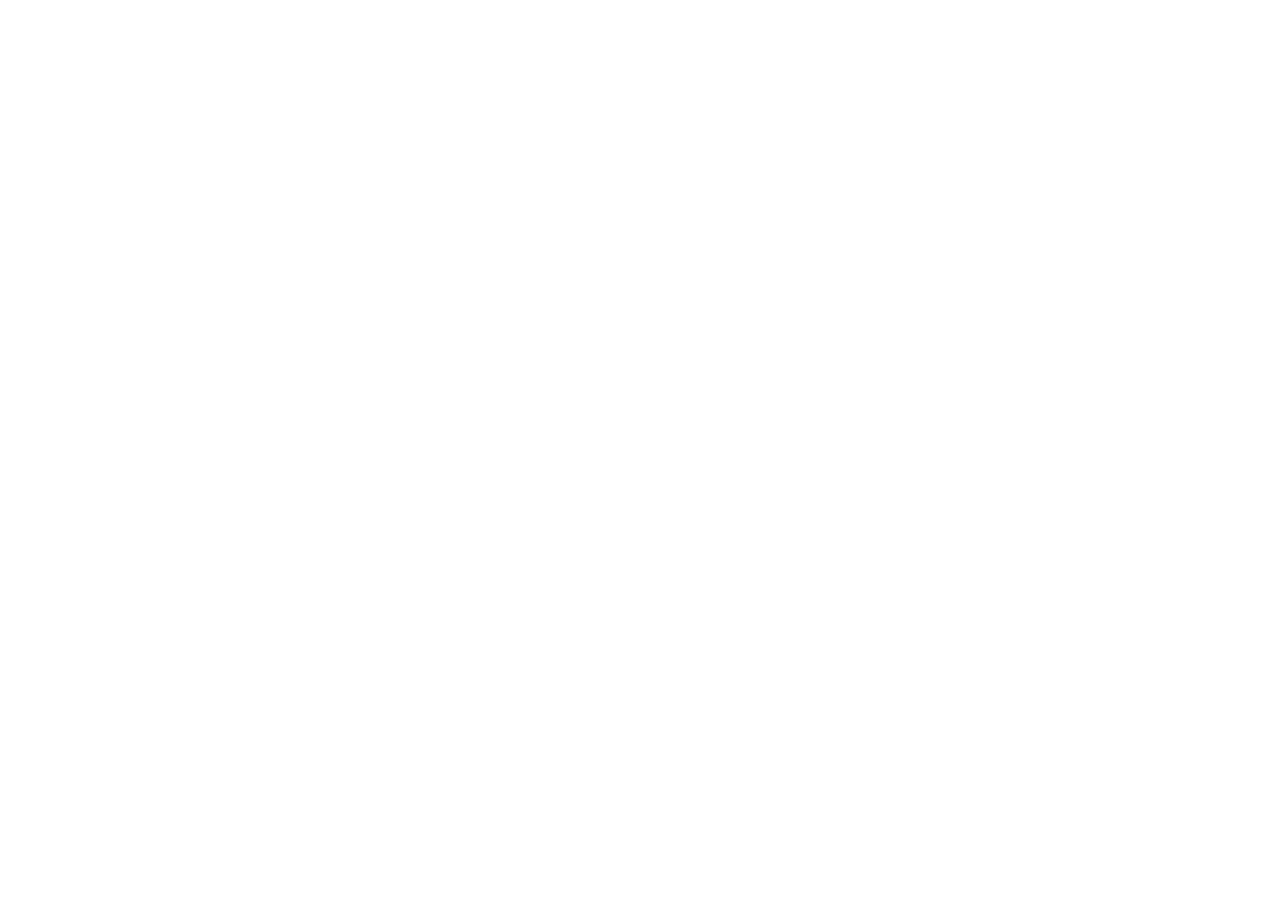
==== index.html @ f06d417c "first commit" ====
<!DOCTYPE html>
<html lang="en">
<head>
    <meta charset="UTF-8">
    <meta http-equiv="X-UA-Compatible" content="IE=edge">
    <meta name="viewport" content="width=device-width, initial-scale=1.0">
    <title>Document</title>
   <link rel="stylesheet" href="style.css">
</head>
<body>


    
    
</body>
</html>
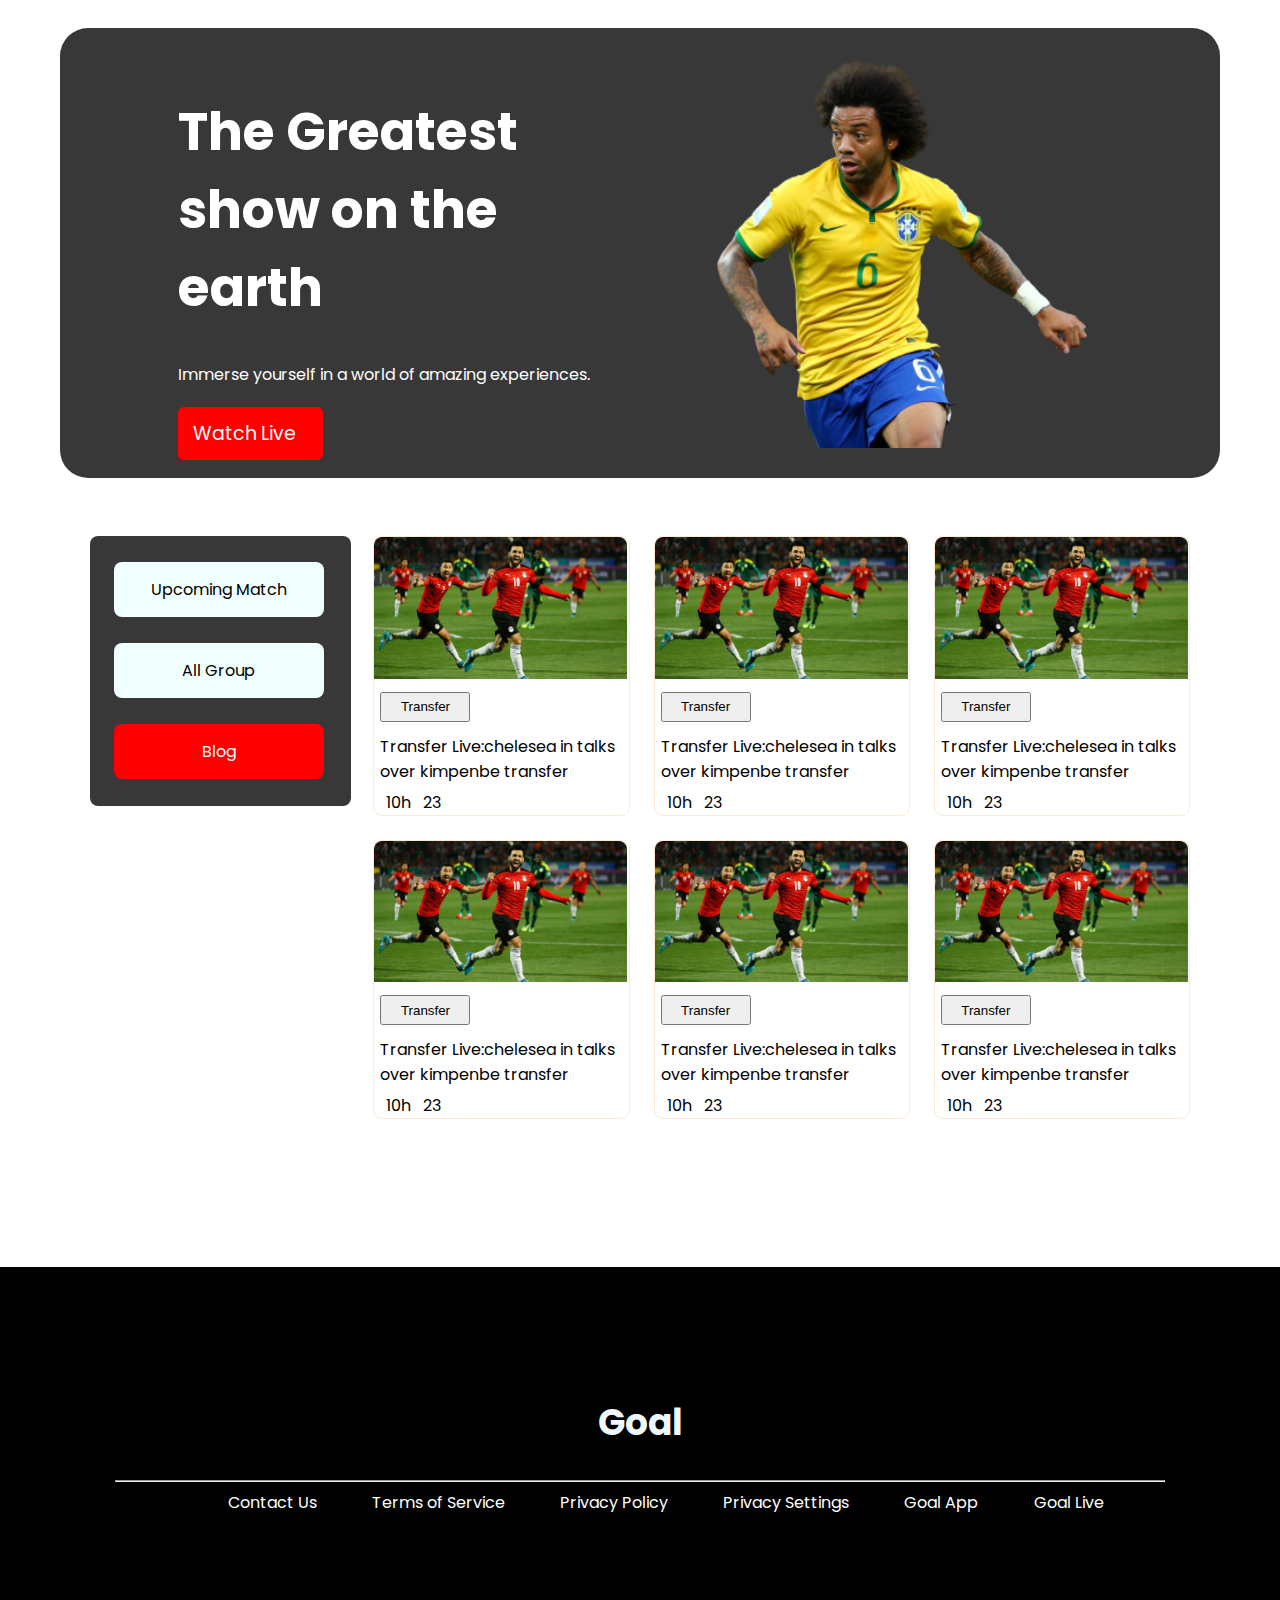
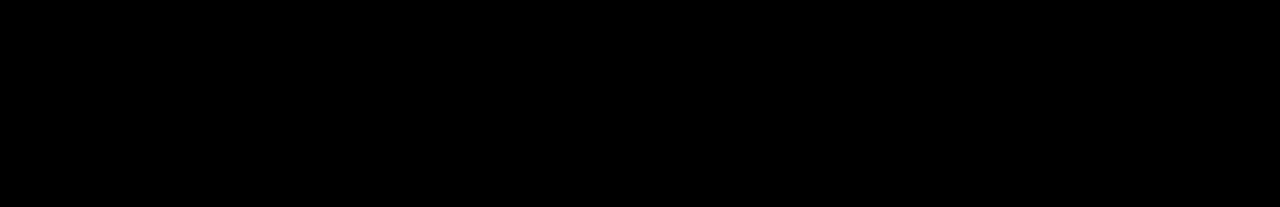
==== commit 48c79bf5: "second" ====
--- a/index.html
+++ b/index.html
@@ -1,16 +1,289 @@
 <!DOCTYPE html>
 <html lang="en">
+
 <head>
     <meta charset="UTF-8">
     <meta http-equiv="X-UA-Compatible" content="IE=edge">
     <meta name="viewport" content="width=device-width, initial-scale=1.0">
-    <title>Document</title>
-   <link rel="stylesheet" href="style.css">
+    <title>World Cup</title>
+    <link rel="stylesheet" href="https://cdnjs.cloudflare.com/ajax/libs/font-awesome/6.1.1/css/all.min.css"
+        integrity="sha512-KfkfwYDsLkIlwQp6LFnl8zNdLGxu9YAA1QvwINks4PhcElQSvqcyVLLD9aMhXd13uQjoXtEKNosOWaZqXgel0g=="
+        crossorigin="anonymous" referrerpolicy="no-referrer" />
+
+
+    <link rel="stylesheet" href="style.css">
+
+
+
+
 </head>
+
 <body>
-
-
-    
-    
+    <!-- header start -->
+    <header>
+
+    </header>
+    <!-- header end -->
+
+    <main>
+        <!-- top-banner and player -->
+        <section class="container header">
+
+            <div class="top-banner half-width">
+                <h1>The Greatest show on the earth</h1>
+                <p>Immerse yourself in a world of amazing experiences.</p>
+
+                <div class="live-button">
+                    <a href="">Watch Live
+                        <i class="fa-solid fa-angle-right"></i>
+                    </a>
+
+                </div>
+            </div>
+
+            <div class="player half-width">
+                <img src="image/Banner Image.png" alt="">
+
+            </div>
+
+        </section>
+
+
+
+
+        <!-- latest parts players -->
+        
+        
+        <section class="container flex-container">
+            <div class="button">
+                <div class="match-button"><a href="match.html">Upcoming Match</a></div>
+                <div class="match-button"><a href="">All Group</a></div>
+                <div class="blog-button"><a href="">Blog</a></div>
+
+            </div>
+
+
+            <div class="blog">
+                <div class="players">
+
+                    <div class="player-banner">
+                        <img src="image/Blog Image.png" alt="">
+
+                        <div class="player-title">
+                            <button class="player-button">
+                                Transfer</button>
+                        </div>
+                        <div class="player-info">
+                            Transfer Live:chelesea in talks over kimpenbe transfer
+
+                        </div>
+                        <div class="player-duration">
+                            <i class="fa-solid fa-clock"></i>
+
+                            <span>10h</span>
+
+
+                            <div class="massage-icon">
+                                <i class="fa-solid fa-message"></i>
+                                <span>23</span>
+                            </div>
+
+                        </div>
+                    </div>
+
+                </div>
+
+                <div class="players">
+
+                    <div class="player-banner">
+                        <img src="image/Blog Image.png" alt="">
+
+                        <div class="player-title">
+                            <button class="player-button">
+                                Transfer</button>
+                        </div>
+                        <div class="player-info">
+                            Transfer Live:chelesea in talks over kimpenbe transfer
+
+                        </div>
+                        <div class="player-duration">
+                            <i class="fa-solid fa-clock"></i>
+
+                            <span>10h</span>
+
+
+                            <div class="massage-icon">
+                                <i class="fa-solid fa-message"></i>
+                                <span>23</span>
+                            </div>
+
+                        </div>
+                    </div>
+
+                </div>
+
+                <div class="players">
+
+                    <div class="player-banner">
+                        <img src="image/Blog Image.png" alt="">
+
+                        <div class="player-title">
+                            <button class="player-button">
+                                Transfer</button>
+                        </div>
+                        <div class="player-info">
+                            Transfer Live:chelesea in talks over kimpenbe transfer
+
+                        </div>
+                        <div class="player-duration">
+                            <i class="fa-solid fa-clock"></i>
+
+                            <span>10h</span>
+
+
+                            <div class="massage-icon">
+                                <i class="fa-solid fa-message"></i>
+                                <span>23</span>
+                            </div>
+
+                        </div>
+                    </div>
+
+                </div>
+
+                <div class="players">
+
+                    <div class="player-banner">
+                        <img src="image/Blog Image.png" alt="">
+
+                        <div class="player-title">
+                            <button class="player-button">
+                                Transfer</button>
+                        </div>
+                        <div class="player-info">
+                            Transfer Live:chelesea in talks over kimpenbe transfer
+
+                        </div>
+                        <div class="player-duration">
+                            <i class="fa-solid fa-clock"></i>
+
+                            <span>10h</span>
+
+
+                            <div class="massage-icon">
+                                <i class="fa-solid fa-message"></i>
+                                <span>23</span>
+                            </div>
+
+                        </div>
+                    </div>
+
+                </div>
+
+                <div class="players">
+
+                    <div class="player-banner">
+                        <img src="image/Blog Image.png" alt="">
+
+                        <div class="player-title">
+                            <button class="player-button">
+                                Transfer</button>
+                        </div>
+                        <div class="player-info">
+                            Transfer Live:chelesea in talks over kimpenbe transfer
+
+                        </div>
+                        <div class="player-duration">
+                            <i class="fa-solid fa-clock"></i>
+
+                            <span>10h</span>
+
+
+                            <div class="massage-icon">
+                                <i class="fa-solid fa-message"></i>
+                                <span>23</span>
+                            </div>
+
+                        </div>
+                    </div>
+
+                </div>
+
+                <div class="players">
+
+                    <div class="player-banner">
+                        <img src="image/Blog Image.png" alt="">
+
+                        <div class="player-title">
+                            <button class="player-button">
+                                Transfer</button>
+                        </div>
+                        <div class="player-info">
+                            Transfer Live:chelesea in talks over kimpenbe transfer
+
+                        </div>
+                        <div class="player-duration">
+                            <i class="fa-solid fa-clock"></i>
+
+                            <span>10h</span>
+
+
+                            <div class="massage-icon">
+                                <i class="fa-solid fa-message"></i>
+                                <span>23</span>
+                            </div>
+
+                        </div>
+                    </div>
+
+                </div>
+
+            </div>
+
+
+        </section> 
+
+        <section class="container">
+            <div class="view-button">
+                <a href="">View All</a>
+            </div>
+        </section> 
+
+
+
+
+
+    </main>
+    <footer>
+        <h2>Goal</h2>
+        <hr>
+
+        <div class="footer-link">
+            <a href="">Contact Us</a>
+            <a href="">Terms of Service</a>
+            <a href="">Privacy Policy</a>
+            <a href="">Privacy Settings</a>
+            <a href="">Goal App</a>
+            <a href="">Goal Live</a>
+        </div>
+        <div class="social-icons">
+            <a href="https://www.facebook.com/"
+                target="_blank">
+                <i class="fa-brands fa-facebook"></i>
+            </a>
+            <a href="https://twitter.com/?lang=en"
+                target="_blank"><i class="fa-brands fa-twitter"></i>
+            </a>
+            <a href="https://www.instagram.com/"
+                target="_blank"><i class="fa-brands fa-instagram"></i>
+            </a>
+        </div>
+
+    </footer>
+
+
+
+
 </body>
+
 </html>--- a/style.css
+++ b/style.css
@@ -0,0 +1,661 @@
+@import url('https://fonts.googleapis.com/css2?family=Asap+Condensed&family=Fira+Sans:wght@800&family=Montserrat:wght@600&family=Poppins:wght@500;700;800&family=Seaweed+Script&display=swap');
+
+/* common style */
+
+body {
+    font-family: 'Poppins', sans-serif;
+margin: 0px;
+
+}
+
+main {
+    display: flex;
+    flex-direction: column;
+    align-items: center;
+
+}
+
+.container {
+
+    max-width: 1100px;
+    padding: 30px;
+    border-radius: 28px;
+    margin-top: 28px;
+
+}
+
+
+/* top-banner and player style */
+.header {
+
+    max-height: 800px;
+    width: 98%;
+    display: flex;
+    background-color: rgba(0, 0, 0, 0.779);
+    transition: width 1s;
+}
+
+.header:hover {
+    width: 100%;
+
+}
+
+.top-banner {
+    margin-left: 8%;
+}
+
+.half-width {
+    width: 50%;
+}
+
+h1 {
+    font-size: 52px;
+    color: white;
+}
+
+.top-banner p {
+    color: white;
+    padding-bottom: 16px;
+}
+
+
+
+.live-button a {
+    text-decoration: none;
+   
+    padding: 13px 15px;
+    background-color: red;
+    border-radius: 6px;
+    color: white;
+    font-size: 19px;
+}
+
+
+.fa-solid {
+    margin-left: 12px;
+}
+
+.player {
+    margin-left: 6%;
+    position: relative;
+    max-height: 800px;
+}
+
+.player img {
+   height: 100%;
+    
+}
+
+/* latest parts style */
+.button{
+    background-color: rgba(0, 0, 0, 0.779);
+   width: 40%;
+  
+ height: 270px;
+   
+    border-radius: 8px;
+    margin-right: 2%;
+}
+.match-button a{
+    color: black;
+    text-decoration: none;
+    }
+.match-button{
+    color: black;
+    text-align: center;
+    margin-top: 10%;
+    margin-left: 9%;
+    padding: 15px ;
+    background-color: azure;
+    width: 180px;
+    border-radius: 8px;
+  }
+.blog-button a{
+    color: white;
+    text-decoration: none;
+}
+.blog-button{
+  
+    text-align: center;
+    margin-top: 10%;
+    margin-left: 9%;
+     padding: 15px;
+     background-color:red;
+      width: 180px;
+      border-radius: 8px;
+}
+.view-button{
+    background-color: red;
+    width: 180px;
+    text-align: center;
+    padding: 18px 15px;
+    border-radius: 8px;
+   margin-left: 50%;
+   display: none;
+}
+.view-button a{
+font-size: 25px;
+    color: white;
+ text-decoration: none;
+}
+
+
+/* player style */
+.flex-container{
+    display: flex;
+    
+}
+.blog{
+    display: grid;
+    grid-template-columns: repeat(3,1fr);
+  grid-column-gap: 24px;
+  grid-row-gap: 24px;
+
+}
+.players{
+    border: 1px solid antiquewhite;
+    border-radius: 9px;
+}
+.player-banner img{
+   
+    width: 253px;
+}
+.player-title{
+    padding: 6px;
+}
+.player-button{
+ 
+    width: 90px;
+    height: 30px;
+}
+.player-info{
+    padding: 6px;
+}
+.player-duration{
+    display: flex;
+    align-items: center;
+ 
+  
+}
+/* footer style */
+footer{
+    background-color: black; 
+ height: 60vh;
+
+}
+footer h2{
+    font-size: 36px;
+    color: aliceblue;
+    text-align: center;
+  padding-top: 10%;
+}
+hr{
+    margin-left: 9%;
+    margin-right: 9%;
+}
+.footer-link{
+    text-align: center;
+  
+ 
+}
+.footer-link a{
+    text-decoration: none;
+    color: white;
+    margin-left: 4%;
+}
+.social-icons{
+    text-align: center;
+    padding-top: 15px;
+    font-size: 45px;
+}
+.social-icons a{
+    text-decoration: none;
+        margin-left: 4%;
+}
+.fa-brands{
+    color:white;
+    
+}
+
+/* media queries */
+
+
+/* mobile devices */
+
+@media only screen and (max-width:688px){
+/* top-banner and player style */
+    .header {
+        height: 700px;
+      
+        display: flex;
+        flex-direction: column;
+        
+    }
+  
+
+    .half-width {
+        width: 100%;
+    }
+
+    h1 {
+        font-size: 52px;
+     }
+
+    .top-banner p {
+   margin-left: 1%;
+        color: white;
+        padding-bottom: 16px;
+    }
+
+
+
+    .live-button a {
+        text-decoration: none;
+
+        padding: 13px 15px;
+        background-color: red;
+        border-radius: 6px;
+        color: white;
+        font-size: 19px;
+    }
+
+
+    .fa-solid {
+        margin-left: 12px;
+    }
+
+    .player {
+        margin-top: 40px;
+       position: relative;
+        max-height: 900px;
+        width:100%;
+    }
+
+    .player img {
+        height: 100%;
+      
+        
+     }
+
+/* latest part */
+.button {
+ background-color:white;
+    width: 40%;
+ height: 270px;
+ border-radius: 8px;
+margin-left: auto;
+margin-right: auto;
+
+}
+
+.match-button a {
+    color: black;
+    text-decoration: none;
+    
+}
+
+.match-button {
+    color: black;
+    text-align: center;
+    margin-top: 10%;
+    padding: 15px;
+    background-color: azure;
+    width: 180px;
+    border-radius: 8px;
+    
+}
+
+.blog-button a {
+    color: white;
+    text-decoration: none;
+}
+
+.blog-button {
+
+    text-align: center;
+    margin-top: 10%;
+   padding: 15px;
+    background-color: red;
+    width: 180px;
+    border-radius: 8px;
+}
+
+.view-button {
+    background-color: red;
+    width: 180px;
+    text-align: center;
+    padding: 18px 15px;
+    border-radius: 8px;
+    margin-left: 50%;
+    display: none;
+}
+
+.view-button a {
+    font-size: 25px;
+    color: white;
+    text-decoration: none;
+}
+
+      
+    
+        /* player style */
+        .flex-container {
+           
+            flex-direction: column;
+    
+        }
+    
+        .blog {
+            display: grid;
+            grid-template-columns: repeat(1, 1fr);
+            grid-column-gap: 24px;
+            grid-row-gap: 24px;
+    
+        }
+    
+        .players {
+            border: 1px solid antiquewhite;
+            border-radius: 9px;
+        }
+    
+        .player-banner img {
+    
+            width: 253px;
+        }
+    
+        .player-title {
+            padding: 6px;
+        }
+    
+        .player-button {
+    
+            width: 90px;
+            height: 30px;
+        }
+    
+        .player-info {
+            padding: 5px;
+        }
+    
+        .player-duration {
+            display: flex;
+            align-items: center;
+    
+    
+        }
+
+
+footer {
+  display: flex;
+    flex-direction: column;
+    background-color: black;
+   height: 700px;
+
+}
+
+footer h2 {
+    font-size: 36px;
+    color: aliceblue;
+    text-align: center;
+    padding-top: 10%;
+}
+
+hr {
+    margin-left: 9%;
+    margin-right: 9%;
+}
+
+.footer-link {
+    display: flex;
+    flex-direction: column;
+    text-align: center;
+    
+
+
+}
+
+.footer-link a {
+    text-decoration: none;
+    color: white;
+    margin-left: 4%;
+    margin-top: 6%;
+}
+
+.social-icons {
+    text-align: center;
+    padding-top: 15px;
+    font-size: 45px;
+}
+
+.social-icons a {
+    text-decoration: none;
+    margin-left: 4%;
+}
+
+.fa-brands {
+    color: white;
+
+}
+
+    
+}
+
+/* tablet device */
+@media only screen and (min-width:688px) and (max-width:768px) {
+
+.header {
+
+        max-height: 800px;
+        width: 98%;
+        display: flex;
+        background-color: rgba(0, 0, 0, 0.779);
+        transition: width 1s;
+    }
+
+    .header:hover {
+        width: 100%;
+
+    }
+
+        
+
+    .half-width {
+        width: 50%;
+    }
+
+    h1 {
+        font-size: 52px;
+        color: white;
+    }
+
+    .top-banner p {
+        color: white;
+        padding-bottom: 16px;
+    }
+
+
+
+    .live-button a {
+        text-decoration: none;
+
+        padding: 13px 15px;
+        background-color: red;
+        border-radius: 6px;
+        color: white;
+        font-size: 19px;
+    }
+
+
+    .fa-solid {
+        margin-left: 12px;
+    }
+
+    .player {
+        margin-left: 0%;
+        position: relative;
+        max-height: 800px;
+    }
+
+    .player img {
+        height: 100%;
+
+    }
+
+    /* latest parts style */
+    .button {
+    
+     
+        width: 40%;
+
+        height: 270px;
+
+        border-radius: 8px;
+        margin-right: 2%;
+    }
+
+    .match-button a {
+        color: black;
+        text-decoration: none;
+    }
+
+    .match-button {
+        color: black;
+        text-align: center;
+        margin-top: 10%;
+        margin-left: 9%;
+        padding: 15px;
+        background-color: azure;
+        width: 180px;
+        border-radius: 8px;
+    }
+
+    .blog-button a {
+        color: white;
+        text-decoration: none;
+    }
+
+ 
+
+    .blog-button {
+
+        text-align: center;
+        margin-top: 10%;
+        margin-left: 9%;
+        padding: 15px;
+        background-color: red;
+        width: 180px;
+        border-radius: 8px;
+    }
+
+    .view-button {
+        background-color: red;
+        width: 180px;
+        text-align: center;
+        padding: 18px 15px;
+        border-radius: 8px;
+        margin-left: 50%;
+        display: none;
+    }
+
+    .view-button a {
+        font-size: 25px;
+        color: white;
+        text-decoration: none;
+    }
+
+
+    /* player style */
+    .flex-container {
+        display: flex;
+
+    }
+
+    .blog {
+        display: grid;
+        grid-template-columns: repeat(3, 1fr);
+        grid-column-gap: 24px;
+        grid-row-gap: 24px;
+
+    }
+
+    .players {
+        border: 1px solid antiquewhite;
+        border-radius: 9px;
+    }
+
+    .player-banner img {
+
+        width: 253px;
+    }
+
+    .player-title {
+        padding: 6px;
+    }
+
+    .player-button {
+
+        width: 90px;
+        height: 30px;
+    }
+
+    .player-info {
+        padding: 6px;
+    }
+
+    .player-duration {
+        display: flex;
+        align-items: center;
+
+
+    }
+
+    /* footer style */
+    footer {
+        background-color: black;
+        height: 60vh;
+
+    }
+
+    footer h2 {
+        font-size: 36px;
+        color: aliceblue;
+        text-align: center;
+        padding-top: 10%;
+    }
+
+    hr {
+        margin-left: 9%;
+        margin-right: 9%;
+    }
+
+    .footer-link {
+        text-align: center;
+
+
+    }
+
+    .footer-link a {
+        text-decoration: none;
+        color: white;
+        margin-left: 4%;
+    }
+
+    .social-icons {
+        text-align: center;
+        padding-top: 15px;
+        font-size: 45px;
+    }
+
+    .social-icons a {
+        text-decoration: none;
+        margin-left: 4%;
+    }
+
+    .fa-brands {
+        color: white;
+
+    }
+
+    
+}
+
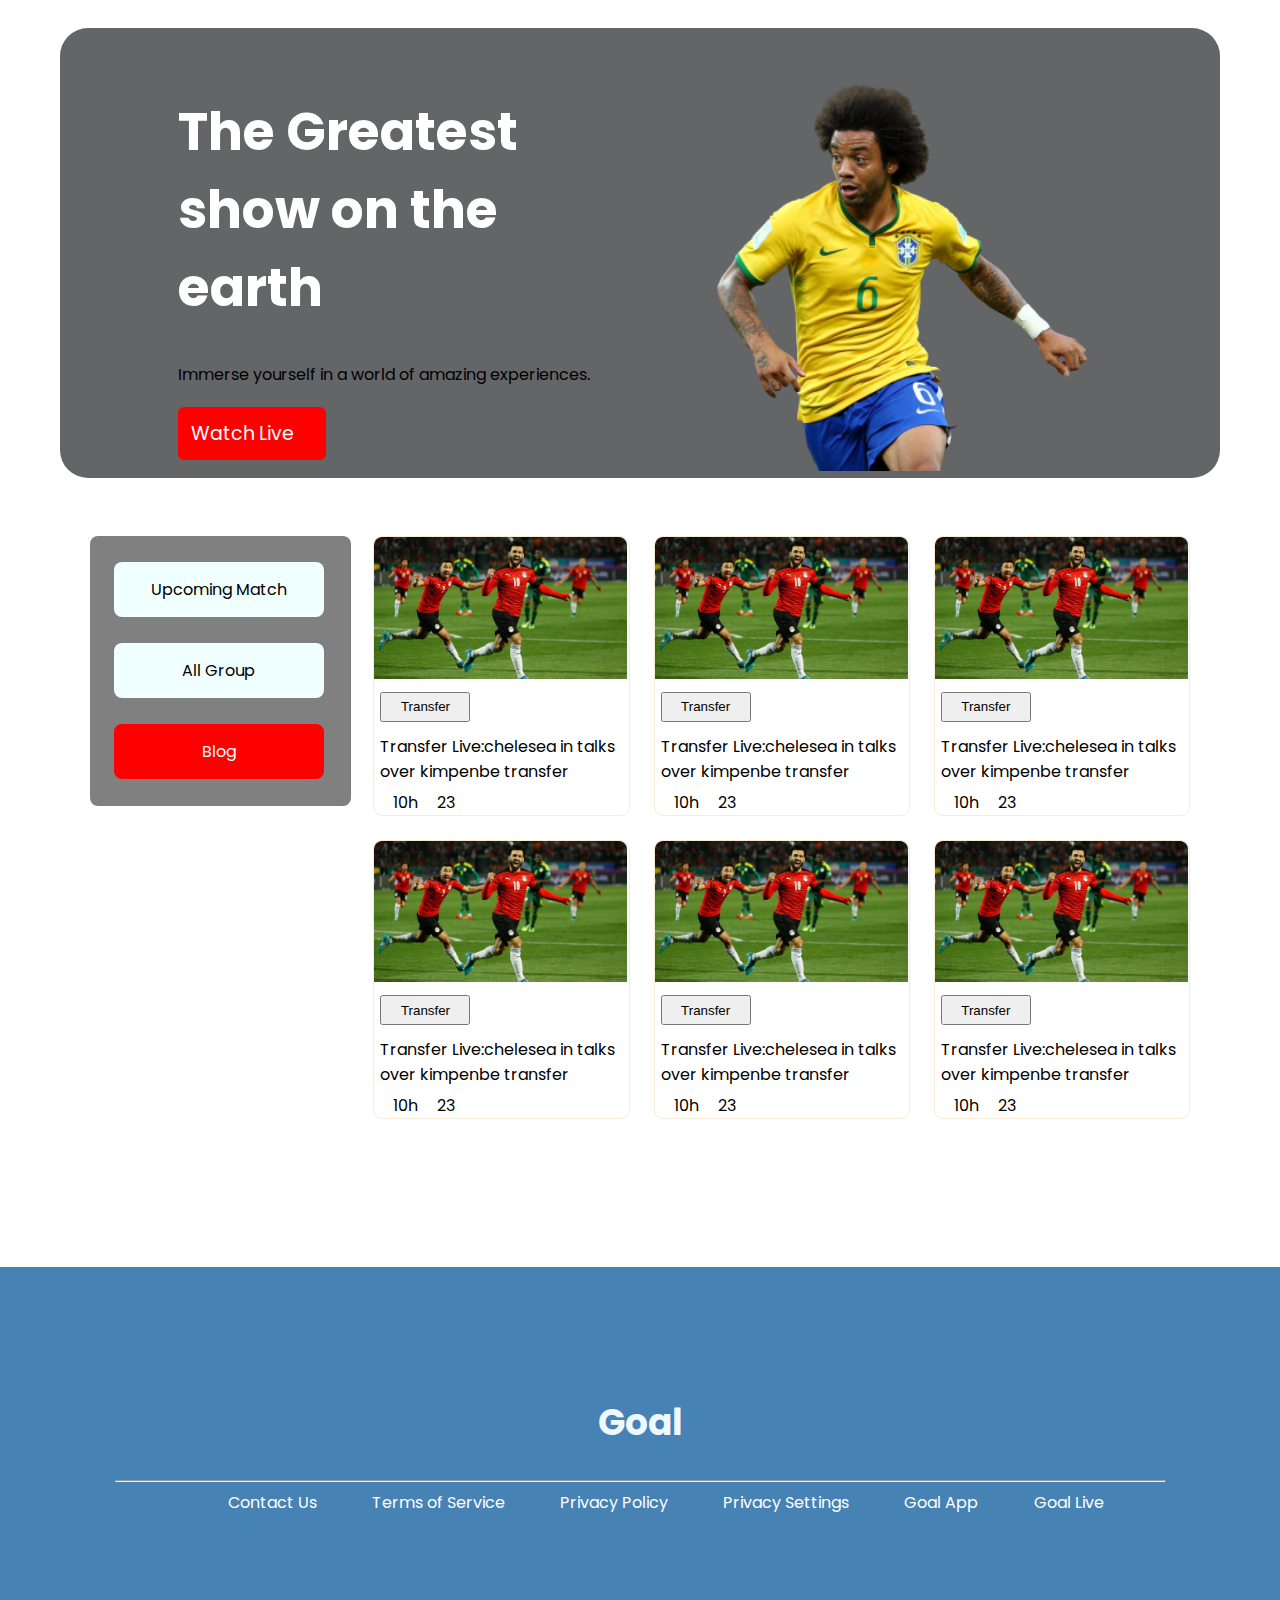
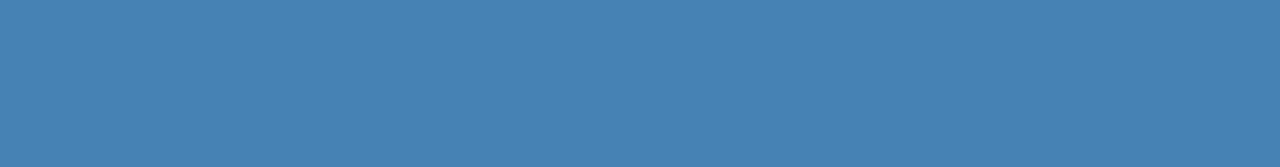
==== commit fe152c27: "added" ====
--- a/index.html
+++ b/index.html
@@ -5,7 +5,7 @@
     <meta charset="UTF-8">
     <meta http-equiv="X-UA-Compatible" content="IE=edge">
     <meta name="viewport" content="width=device-width, initial-scale=1.0">
-    <title>World Cup</title>
+    <title>World Cup Wdisplay: none;ebsite</title>
     <link rel="stylesheet" href="https://cdnjs.cloudflare.com/ajax/libs/font-awesome/6.1.1/css/all.min.css"
         integrity="sha512-KfkfwYDsLkIlwQp6LFnl8zNdLGxu9YAA1QvwINks4PhcElQSvqcyVLLD9aMhXd13uQjoXtEKNosOWaZqXgel0g=="
         crossorigin="anonymous" referrerpolicy="no-referrer" />
@@ -26,7 +26,7 @@
     <!-- header end -->
 
     <main>
-        <!-- top-banner and player -->
+        <!-- top-banner and player image -->
         <section class="container header">
 
             <div class="top-banner half-width">
@@ -254,6 +254,7 @@
 
 
     </main>
+    <!-- footer and icon -->
     <footer>
         <h2>Goal</h2>
         <hr>
--- a/style.css
+++ b/style.css
@@ -4,7 +4,7 @@
 
 body {
     font-family: 'Poppins', sans-serif;
-margin: 0px;
+    margin: 0px;
 
 }
 
@@ -25,13 +25,13 @@
 }
 
 
-/* top-banner and player style */
+/* top-banner and player image style */
 .header {
 
-    max-height: 800px;
+    max-height: 700px;
     width: 98%;
     display: flex;
-    background-color: rgba(0, 0, 0, 0.779);
+    background-color: rgb(99, 101, 103);
     transition: width 1s;
 }
 
@@ -54,7 +54,7 @@
 }
 
 .top-banner p {
-    color: white;
+    color: black;
     padding-bottom: 16px;
 }
 
@@ -62,9 +62,9 @@
 
 .live-button a {
     text-decoration: none;
-   
-    padding: 13px 15px;
-    background-color: red;
+
+    padding: 13px 13px;
+    background-color:red;
     border-radius: 6px;
     color: white;
     font-size: 19px;
@@ -72,7 +72,7 @@
 
 
 .fa-solid {
-    margin-left: 12px;
+    margin-left: 19px;
 }
 
 .player {
@@ -82,227 +82,35 @@
 }
 
 .player img {
-   height: 100%;
-    
-}
-
-/* latest parts style */
-.button{
-    background-color: rgba(0, 0, 0, 0.779);
-   width: 40%;
-  
- height: 270px;
-   
+    height: 100%;
+    margin-top: 5%;
+}
+
+/* latest parts players style */
+.button {
+    background-color:gray;
+    width: 40%;
+
+    height: 270px;
+
     border-radius: 8px;
     margin-right: 2%;
 }
-.match-button a{
+
+.match-button a {
     color: black;
     text-decoration: none;
-    }
-.match-button{
+}
+
+.match-button {
     color: black;
     text-align: center;
     margin-top: 10%;
     margin-left: 9%;
-    padding: 15px ;
-    background-color: azure;
-    width: 180px;
-    border-radius: 8px;
-  }
-.blog-button a{
-    color: white;
-    text-decoration: none;
-}
-.blog-button{
-  
-    text-align: center;
-    margin-top: 10%;
-    margin-left: 9%;
-     padding: 15px;
-     background-color:red;
-      width: 180px;
-      border-radius: 8px;
-}
-.view-button{
-    background-color: red;
-    width: 180px;
-    text-align: center;
-    padding: 18px 15px;
-    border-radius: 8px;
-   margin-left: 50%;
-   display: none;
-}
-.view-button a{
-font-size: 25px;
-    color: white;
- text-decoration: none;
-}
-
-
-/* player style */
-.flex-container{
-    display: flex;
-    
-}
-.blog{
-    display: grid;
-    grid-template-columns: repeat(3,1fr);
-  grid-column-gap: 24px;
-  grid-row-gap: 24px;
-
-}
-.players{
-    border: 1px solid antiquewhite;
-    border-radius: 9px;
-}
-.player-banner img{
-   
-    width: 253px;
-}
-.player-title{
-    padding: 6px;
-}
-.player-button{
- 
-    width: 90px;
-    height: 30px;
-}
-.player-info{
-    padding: 6px;
-}
-.player-duration{
-    display: flex;
-    align-items: center;
- 
-  
-}
-/* footer style */
-footer{
-    background-color: black; 
- height: 60vh;
-
-}
-footer h2{
-    font-size: 36px;
-    color: aliceblue;
-    text-align: center;
-  padding-top: 10%;
-}
-hr{
-    margin-left: 9%;
-    margin-right: 9%;
-}
-.footer-link{
-    text-align: center;
-  
- 
-}
-.footer-link a{
-    text-decoration: none;
-    color: white;
-    margin-left: 4%;
-}
-.social-icons{
-    text-align: center;
-    padding-top: 15px;
-    font-size: 45px;
-}
-.social-icons a{
-    text-decoration: none;
-        margin-left: 4%;
-}
-.fa-brands{
-    color:white;
-    
-}
-
-/* media queries */
-
-
-/* mobile devices */
-
-@media only screen and (max-width:688px){
-/* top-banner and player style */
-    .header {
-        height: 700px;
-      
-        display: flex;
-        flex-direction: column;
-        
-    }
-  
-
-    .half-width {
-        width: 100%;
-    }
-
-    h1 {
-        font-size: 52px;
-     }
-
-    .top-banner p {
-   margin-left: 1%;
-        color: white;
-        padding-bottom: 16px;
-    }
-
-
-
-    .live-button a {
-        text-decoration: none;
-
-        padding: 13px 15px;
-        background-color: red;
-        border-radius: 6px;
-        color: white;
-        font-size: 19px;
-    }
-
-
-    .fa-solid {
-        margin-left: 12px;
-    }
-
-    .player {
-        margin-top: 40px;
-       position: relative;
-        max-height: 900px;
-        width:100%;
-    }
-
-    .player img {
-        height: 100%;
-      
-        
-     }
-
-/* latest part */
-.button {
- background-color:white;
-    width: 40%;
- height: 270px;
- border-radius: 8px;
-margin-left: auto;
-margin-right: auto;
-
-}
-
-.match-button a {
-    color: black;
-    text-decoration: none;
-    
-}
-
-.match-button {
-    color: black;
-    text-align: center;
-    margin-top: 10%;
     padding: 15px;
     background-color: azure;
     width: 180px;
     border-radius: 8px;
-    
 }
 
 .blog-button a {
@@ -314,7 +122,8 @@
 
     text-align: center;
     margin-top: 10%;
-   padding: 15px;
+    margin-left: 9%;
+    padding: 15px;
     background-color: red;
     width: 180px;
     border-radius: 8px;
@@ -327,7 +136,7 @@
     padding: 18px 15px;
     border-radius: 8px;
     margin-left: 50%;
-    display: none;
+
 }
 
 .view-button a {
@@ -336,60 +145,56 @@
     text-decoration: none;
 }
 
-      
-    
-        /* player style */
-        .flex-container {
-           
-            flex-direction: column;
-    
-        }
-    
-        .blog {
-            display: grid;
-            grid-template-columns: repeat(1, 1fr);
-            grid-column-gap: 24px;
-            grid-row-gap: 24px;
-    
-        }
-    
-        .players {
-            border: 1px solid antiquewhite;
-            border-radius: 9px;
-        }
-    
-        .player-banner img {
-    
-            width: 253px;
-        }
-    
-        .player-title {
-            padding: 6px;
-        }
-    
-        .player-button {
-    
-            width: 90px;
-            height: 30px;
-        }
-    
-        .player-info {
-            padding: 5px;
-        }
-    
-        .player-duration {
-            display: flex;
-            align-items: center;
-    
-    
-        }
-
-
+
+/* player style */
+.flex-container {
+    display: flex;
+
+}
+
+.blog {
+    display: grid;
+    grid-template-columns: repeat(3, 1fr);
+    grid-column-gap: 24px;
+    grid-row-gap: 24px;
+
+}
+
+.players {
+    border: 1px solid antiquewhite;
+    border-radius: 9px;
+}
+
+.player-banner img {
+
+    width: 253px;
+}
+
+.player-title {
+    padding: 6px;
+}
+
+.player-button {
+
+    width: 90px;
+    height: 30px;
+}
+
+.player-info {
+    padding: 6px;
+}
+
+.player-duration {
+    display: flex;
+    align-items: center;
+
+
+}
+
+/* footer and icon style  */
 footer {
-  display: flex;
-    flex-direction: column;
-    background-color: black;
-   height: 700px;
+    background-color:steelblue;
+    height: 500px;
 
 }
 
@@ -406,10 +211,7 @@
 }
 
 .footer-link {
-    display: flex;
-    flex-direction: column;
-    text-align: center;
-    
+    text-align: center;
 
 
 }
@@ -418,7 +220,6 @@
     text-decoration: none;
     color: white;
     margin-left: 4%;
-    margin-top: 6%;
 }
 
 .social-icons {
@@ -437,117 +238,62 @@
 
 }
 
-    
-}
-
-/* tablet device */
-@media only screen and (min-width:688px) and (max-width:768px) {
-
-.header {
-
-        max-height: 800px;
-        width: 98%;
+/* media queries */
+
+
+/* mobile devices */
+
+@media only screen and (max-width:688px) {
+
+   
+    .container {
+        width: 80%;
+
+    }
+
+    .header {
+        max-height: 810px;
+
         display: flex;
-        background-color: rgba(0, 0, 0, 0.779);
-        transition: width 1s;
-    }
-
-    .header:hover {
+        flex-direction: column;
+
+
+    }
+
+
+    .half-width {
         width: 100%;
-
-    }
-
-        
-
-    .half-width {
-        width: 50%;
-    }
-
-    h1 {
-        font-size: 52px;
-        color: white;
-    }
-
-    .top-banner p {
-        color: white;
-        padding-bottom: 16px;
-    }
-
-
-
-    .live-button a {
-        text-decoration: none;
-
-        padding: 13px 15px;
-        background-color: red;
-        border-radius: 6px;
-        color: white;
-        font-size: 19px;
-    }
-
-
-    .fa-solid {
+    }
+
+ .fa-solid {
         margin-left: 12px;
     }
 
     .player {
-        margin-left: 0%;
+        margin-top: 40px;
         position: relative;
-        max-height: 800px;
+        max-height: 900px;
+        width: 100%;
     }
 
     .player img {
-        height: 100%;
-
-    }
-
-    /* latest parts style */
-    .button {
-    
-     
-        width: 40%;
-
+        height: 88%;
+
+
+    }
+
+   .button {
+        background-color: black;
+        width: 250px;
         height: 270px;
-
-        border-radius: 8px;
-        margin-right: 2%;
-    }
-
-    .match-button a {
-        color: black;
-        text-decoration: none;
-    }
-
-    .match-button {
-        color: black;
-        text-align: center;
-        margin-top: 10%;
-        margin-left: 9%;
-        padding: 15px;
-        background-color: azure;
-        width: 180px;
-        border-radius: 8px;
-    }
-
-    .blog-button a {
-        color: white;
-        text-decoration: none;
-    }
-
- 
-
-    .blog-button {
-
-        text-align: center;
-        margin-top: 10%;
-        margin-left: 9%;
-        padding: 15px;
-        background-color: red;
-        width: 180px;
-        border-radius: 8px;
-    }
-
-    .view-button {
+        border-radius: 9px;
+        margin-left: auto;
+        margin-right: auto;
+        margin-bottom: 10%;
+
+    }
+
+.view-button {
         background-color: red;
         width: 180px;
         text-align: center;
@@ -563,16 +309,118 @@
         text-decoration: none;
     }
 
-
-    /* player style */
     .flex-container {
-        display: flex;
+
+        flex-direction: column;
 
     }
 
     .blog {
         display: grid;
-        grid-template-columns: repeat(3, 1fr);
+        grid-template-columns: repeat(1, 1fr);
+        grid-column-gap: 24px;
+        grid-row-gap: 24px;
+
+    }
+.players {
+        border: 1px solid antiquewhite;
+        border-radius: 9px;
+    }
+
+    .player-banner img {
+
+        width: 253px;
+    }
+
+footer {
+
+
+        background-color: steelblue;
+        height: 700px;
+
+    }
+
+
+    .footer-link {
+        display: flex;
+        flex-direction: column;
+        text-align: center;
+ }
+
+.footer-link a {
+        text-decoratio: none;
+        color: white;
+        margin-left: 4%;
+        margin-top: 6%;
+    }
+
+
+}
+
+/* tablet device */
+@media only screen and (min-width:688px) and (max-width:768px) {
+
+    .container {
+        width: 90%;
+    }
+
+
+
+    .live-button a {
+        text-decoration: none;
+
+        padding: 13px 15px;
+        background-color: red;
+        border-radius: 6px;
+        color: white;
+        font-size: 19px;
+    }
+
+    /* .player {
+     margin-top: 40px;
+     position: relative;
+     max-height: 900px;
+     width: 100%;
+ } */
+    .player img {
+        width: 99%;
+    }
+.button {
+        background-color: black;
+        width: 250px;
+        height: 270px;
+        border-radius: 9px;
+        margin-left: auto;
+        margin-right: auto;
+        margin-bottom: 10%;
+
+
+    }
+.view-button {
+        background-color: tomato;
+        width: 180px;
+        text-align: center;
+        padding: 18px 15px;
+        border-radius: 8px;
+        margin-left: auto;
+        margin-right: auto;
+
+    }
+
+    .view-button a {
+        font-size: 25px;
+        color: white;
+        text-decoration: none;
+    }
+.flex-container {
+
+flex-direction: column;
+
+    }
+
+    .blog {
+        display: grid;
+        grid-template-columns: repeat(2, 1fr);
         grid-column-gap: 24px;
         grid-row-gap: 24px;
 
@@ -585,77 +433,26 @@
 
     .player-banner img {
 
-        width: 253px;
-    }
-
-    .player-title {
-        padding: 6px;
-    }
-
-    .player-button {
-
-        width: 90px;
-        height: 30px;
-    }
-
-    .player-info {
-        padding: 6px;
-    }
-
-    .player-duration {
+        width: 315px;
+    }
+ footer {
         display: flex;
-        align-items: center;
-
-
-    }
-
-    /* footer style */
-    footer {
-        background-color: black;
-        height: 60vh;
-
-    }
-
-    footer h2 {
-        font-size: 36px;
-        color: aliceblue;
+        flex-direction: column;
+        background-color: steelblue;
+        height: 400px;
+
+    }
+}
+
+  @media only screen and (min-width:768px) and (max-width:1600px){
+
+.view-button {
+        background-color: tomato;
+        width: 180px;
         text-align: center;
-        padding-top: 10%;
-    }
-
-    hr {
-        margin-left: 9%;
-        margin-right: 9%;
-    }
-
-    .footer-link {
-        text-align: center;
-
-
-    }
-
-    .footer-link a {
-        text-decoration: none;
-        color: white;
-        margin-left: 4%;
-    }
-
-    .social-icons {
-        text-align: center;
-        padding-top: 15px;
-        font-size: 45px;
-    }
-
-    .social-icons a {
-        text-decoration: none;
-        margin-left: 4%;
-    }
-
-    .fa-brands {
-        color: white;
-
-    }
-
-    
-}
-
+        padding: 18px 15px;
+        border-radius: 8px;
+        margin-left: 50%;
+        display: none;
+    }
+}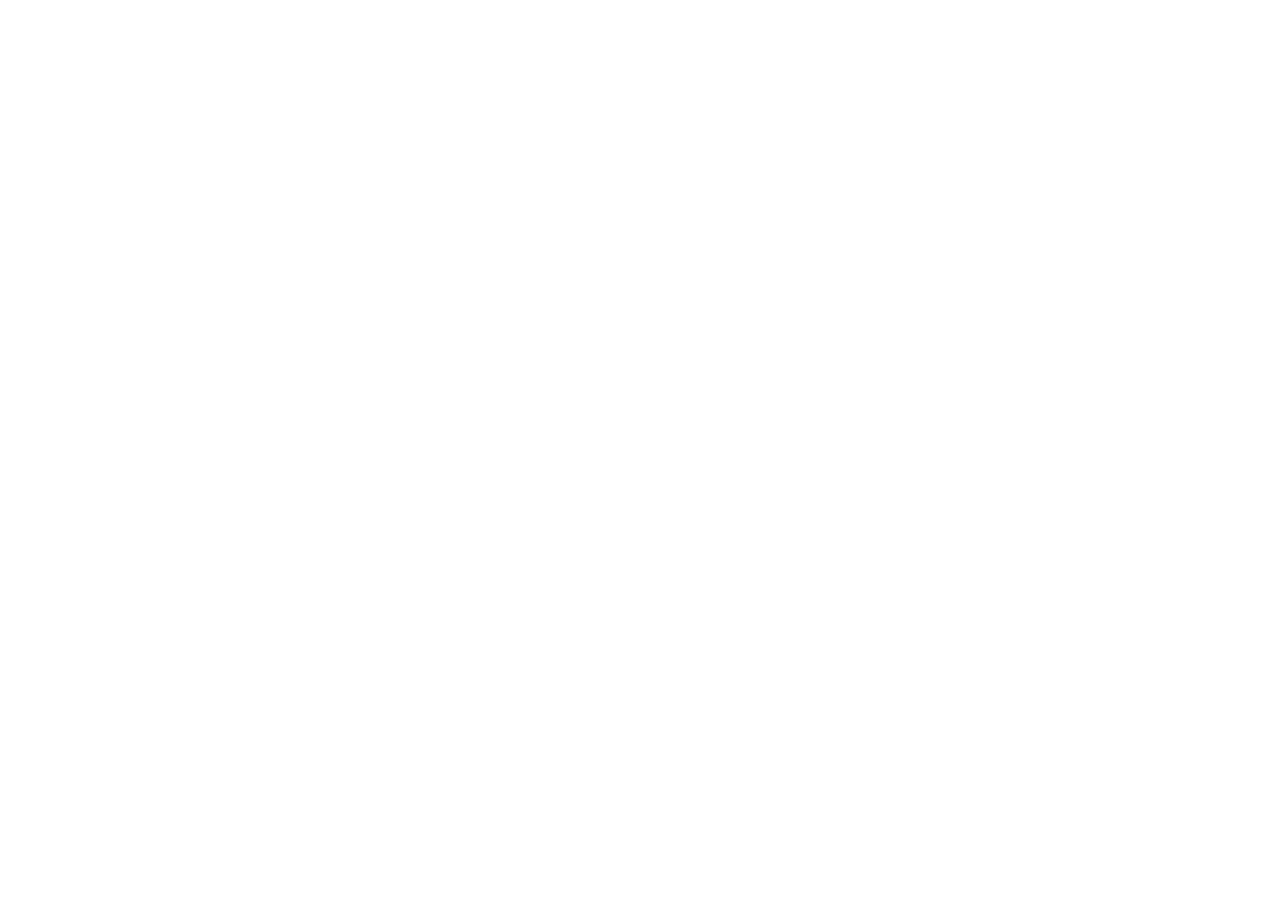
==== commit 00574b0e: "title change" ====
--- a/index.html
+++ b/index.html
@@ -5,7 +5,7 @@
     <meta charset="UTF-8">
     <meta http-equiv="X-UA-Compatible" content="IE=edge">
     <meta name="viewport" content="width=device-width, initial-scale=1.0">
-    <title>World Cup Wdisplay: none;ebsite</title>
+    <title>World Cup Website<title>
     <link rel="stylesheet" href="https://cdnjs.cloudflare.com/ajax/libs/font-awesome/6.1.1/css/all.min.css"
         integrity="sha512-KfkfwYDsLkIlwQp6LFnl8zNdLGxu9YAA1QvwINks4PhcElQSvqcyVLLD9aMhXd13uQjoXtEKNosOWaZqXgel0g=="
         crossorigin="anonymous" referrerpolicy="no-referrer" />
--- a/style.css
+++ b/style.css
@@ -376,12 +376,7 @@
         font-size: 19px;
     }
 
-    /* .player {
-     margin-top: 40px;
-     position: relative;
-     max-height: 900px;
-     width: 100%;
- } */
+
     .player img {
         width: 99%;
     }
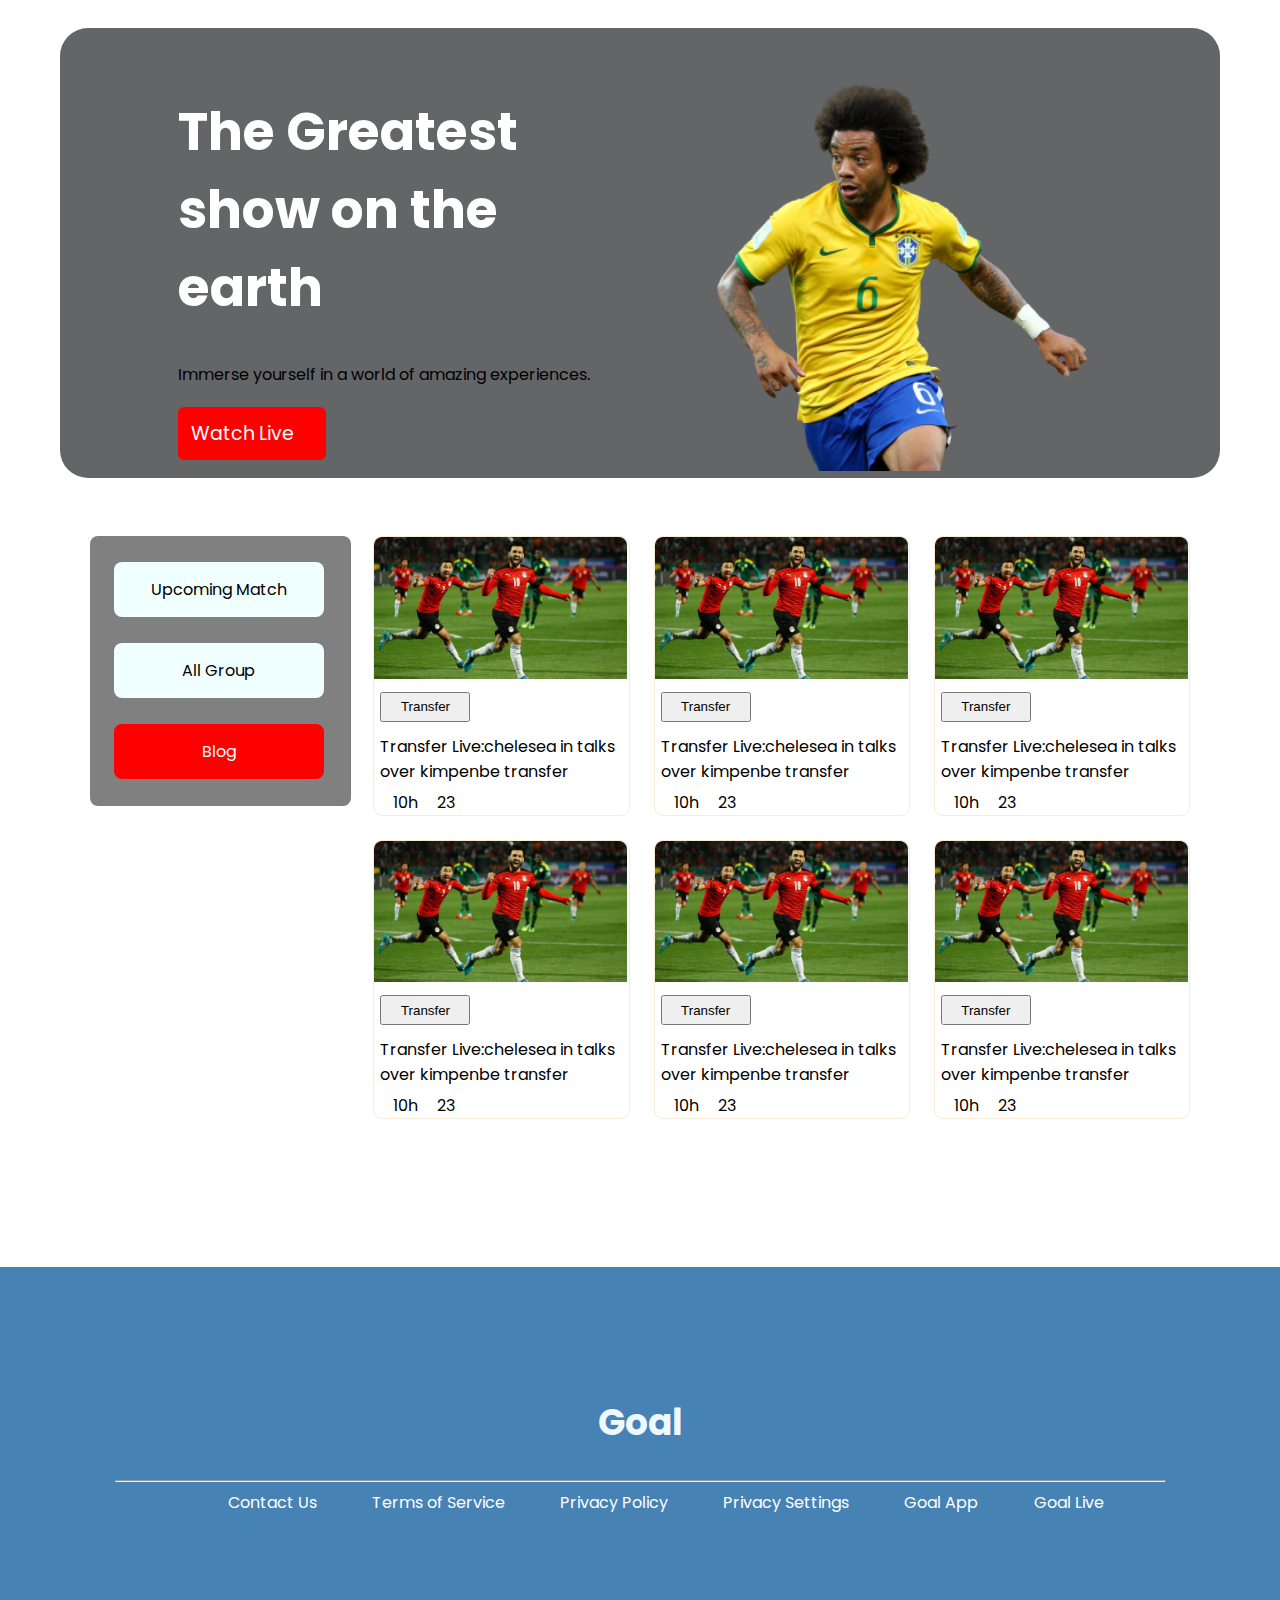
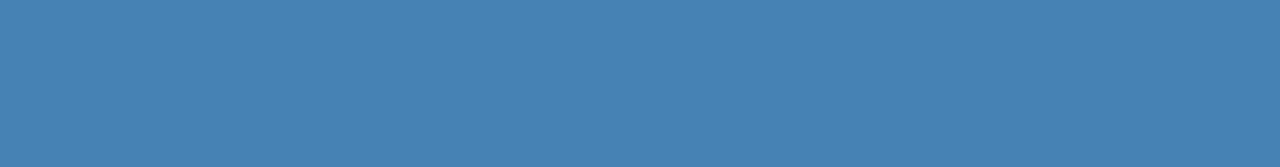
==== commit ae73fde1: "title change" ====
--- a/index.html
+++ b/index.html
@@ -5,7 +5,7 @@
     <meta charset="UTF-8">
     <meta http-equiv="X-UA-Compatible" content="IE=edge">
     <meta name="viewport" content="width=device-width, initial-scale=1.0">
-    <title>World Cup Website<title>
+    <title>World Cup website</title>
     <link rel="stylesheet" href="https://cdnjs.cloudflare.com/ajax/libs/font-awesome/6.1.1/css/all.min.css"
         integrity="sha512-KfkfwYDsLkIlwQp6LFnl8zNdLGxu9YAA1QvwINks4PhcElQSvqcyVLLD9aMhXd13uQjoXtEKNosOWaZqXgel0g=="
         crossorigin="anonymous" referrerpolicy="no-referrer" />
@@ -52,8 +52,8 @@
 
 
         <!-- latest parts players -->
-        
-        
+
+
         <section class="container flex-container">
             <div class="button">
                 <div class="match-button"><a href="match.html">Upcoming Match</a></div>
@@ -241,13 +241,13 @@
             </div>
 
 
-        </section> 
+        </section>
 
         <section class="container">
             <div class="view-button">
                 <a href="">View All</a>
             </div>
-        </section> 
+        </section>
 
 
 
@@ -268,15 +268,12 @@
             <a href="">Goal Live</a>
         </div>
         <div class="social-icons">
-            <a href="https://www.facebook.com/"
-                target="_blank">
+            <a href="https://www.facebook.com/" target="_blank">
                 <i class="fa-brands fa-facebook"></i>
             </a>
-            <a href="https://twitter.com/?lang=en"
-                target="_blank"><i class="fa-brands fa-twitter"></i>
+            <a href="https://twitter.com/?lang=en" target="_blank"><i class="fa-brands fa-twitter"></i>
             </a>
-            <a href="https://www.instagram.com/"
-                target="_blank"><i class="fa-brands fa-instagram"></i>
+            <a href="https://www.instagram.com/" target="_blank"><i class="fa-brands fa-instagram"></i>
             </a>
         </div>
 
